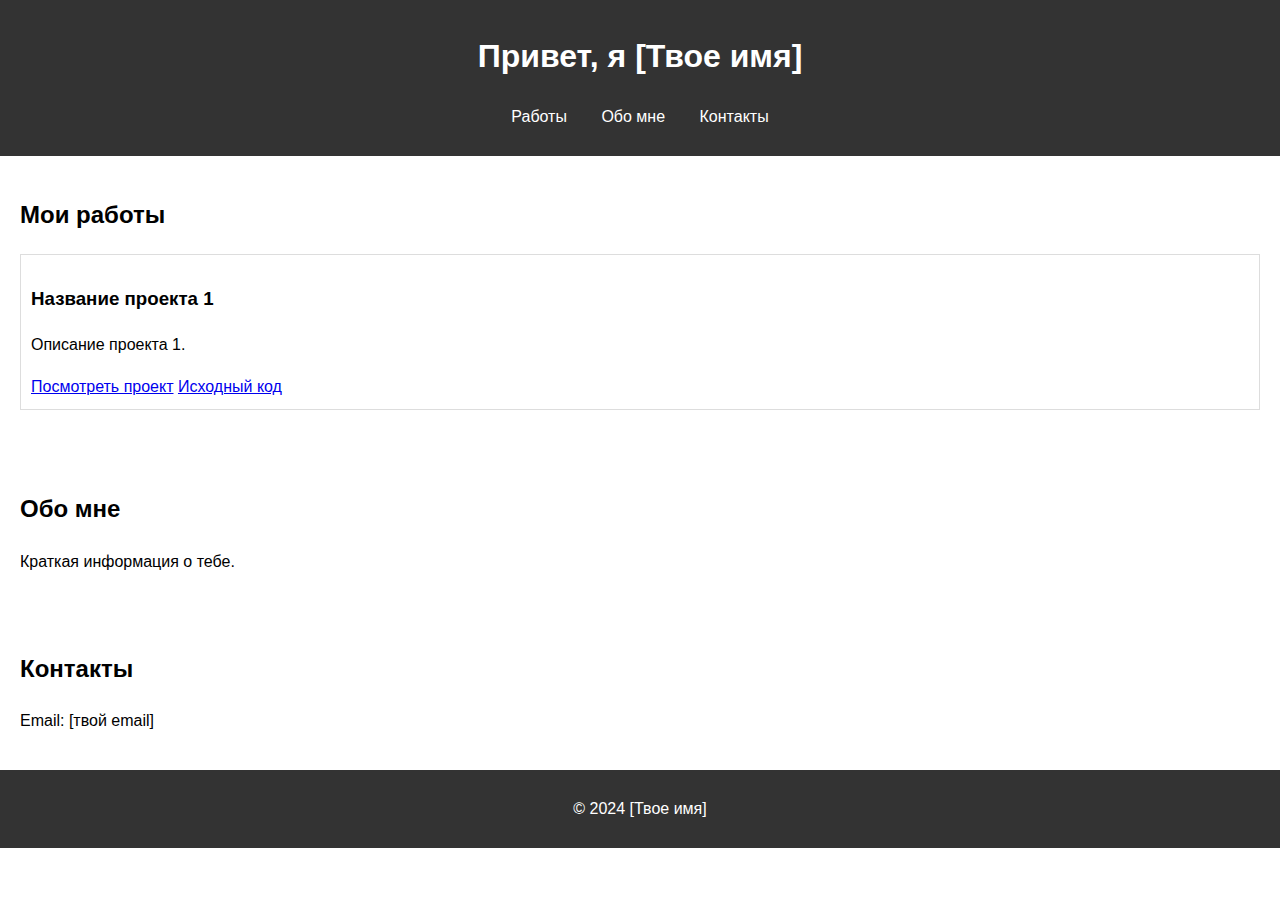
==== index.html @ 34c4a2e5 "Первый коммит" ====
<!DOCTYPE html>
<html lang="ru">
<head>
    <meta charset="UTF-8">
    <meta name="viewport" content="width=device-width, initial-scale=1.0">
    <title>Мое портфолио</title>
    <link rel="stylesheet" href="style.css">
</head>
<body>
    <header>
        <h1>Привет, я [Твое имя]</h1>
        <nav>
            <ul>
                <li><a href="#projects">Работы</a></li>
                <li><a href="#about">Обо мне</a></li>
                <li><a href="#contact">Контакты</a></li>
            </ul>
        </nav>
    </header>

    <section id="projects">
        <h2>Мои работы</h2>
        <div class="project">
            <h3>Название проекта 1</h3>
            <p>Описание проекта 1.</p>
            <a href="ссылка_на_живую_версию" target="_blank">Посмотреть проект</a>
            <a href="ссылка_на_код_в_GitHub" target="_blank">Исходный код</a>
        </div>
        <!-- Добавь больше проектов по аналогии -->
    </section>

    <section id="about">
        <h2>Обо мне</h2>
        <p>Краткая информация о тебе.</p>
    </section>

    <section id="contact">
        <h2>Контакты</h2>
        <p>Email: [твой email]</p>
        <!-- Можешь добавить форму для обратной связи, если нужно -->
    </section>

    <footer>
        <p>&copy; 2024 [Твое имя]</p>
    </footer>

    <script src="script.js"></script>
</body>
</html>
---- style.css ----
body {
    font-family: Arial, sans-serif;
    margin: 0;
    padding: 0;
    line-height: 1.6;
}

header {
    background: #333;
    color: #fff;
    padding: 10px 0;
    text-align: center;
}

nav ul {
    list-style: none;
    padding: 0;
}

nav ul li {
    display: inline;
    margin: 0 15px;
}

nav a {
    color: #fff;
    text-decoration: none;
}

section {
    padding: 20px;
}

.project {
    margin-bottom: 20px;
    padding: 10px;
    border: 1px solid #ddd;
}

footer {
    text-align: center;
    padding: 10px 0;
    background: #333;
    color: #fff;
}
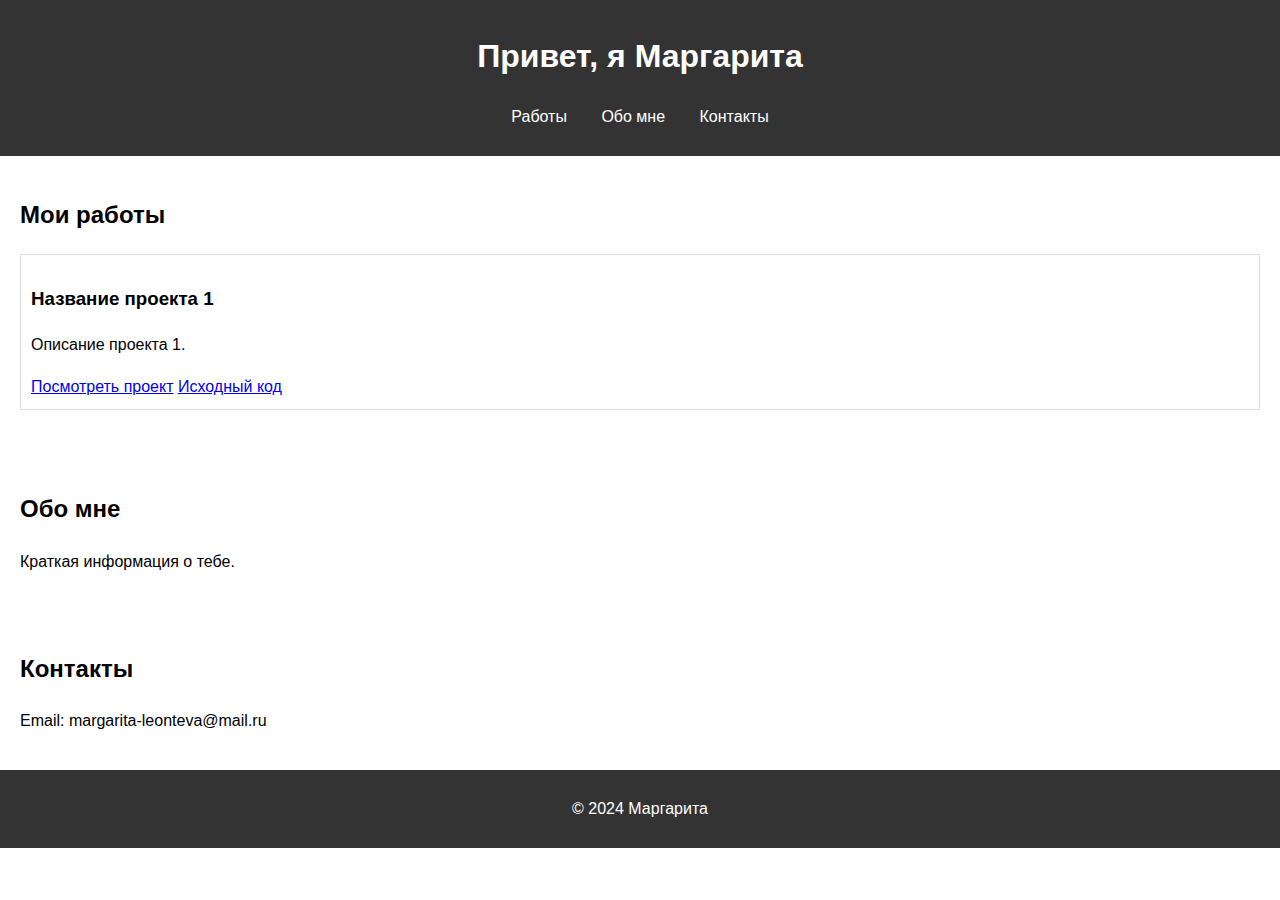
==== commit ad5ec003: "add projects" ====
--- a/index.html
+++ b/index.html
@@ -8,7 +8,7 @@
 </head>
 <body>
     <header>
-        <h1>Привет, я [Твое имя]</h1>
+        <h1>Привет, я Маргарита</h1>
         <nav>
             <ul>
                 <li><a href="#projects">Работы</a></li>
@@ -26,7 +26,7 @@
             <a href="ссылка_на_живую_версию" target="_blank">Посмотреть проект</a>
             <a href="ссылка_на_код_в_GitHub" target="_blank">Исходный код</a>
         </div>
-        <!-- Добавь больше проектов по аналогии -->
+       
     </section>
 
     <section id="about">
@@ -36,12 +36,12 @@
 
     <section id="contact">
         <h2>Контакты</h2>
-        <p>Email: [твой email]</p>
+        <p>Email: margarita-leonteva@mail.ru</p>
         <!-- Можешь добавить форму для обратной связи, если нужно -->
     </section>
 
     <footer>
-        <p>&copy; 2024 [Твое имя]</p>
+        <p>&copy; 2024 Маргарита</p>
     </footer>
 
     <script src="script.js"></script>
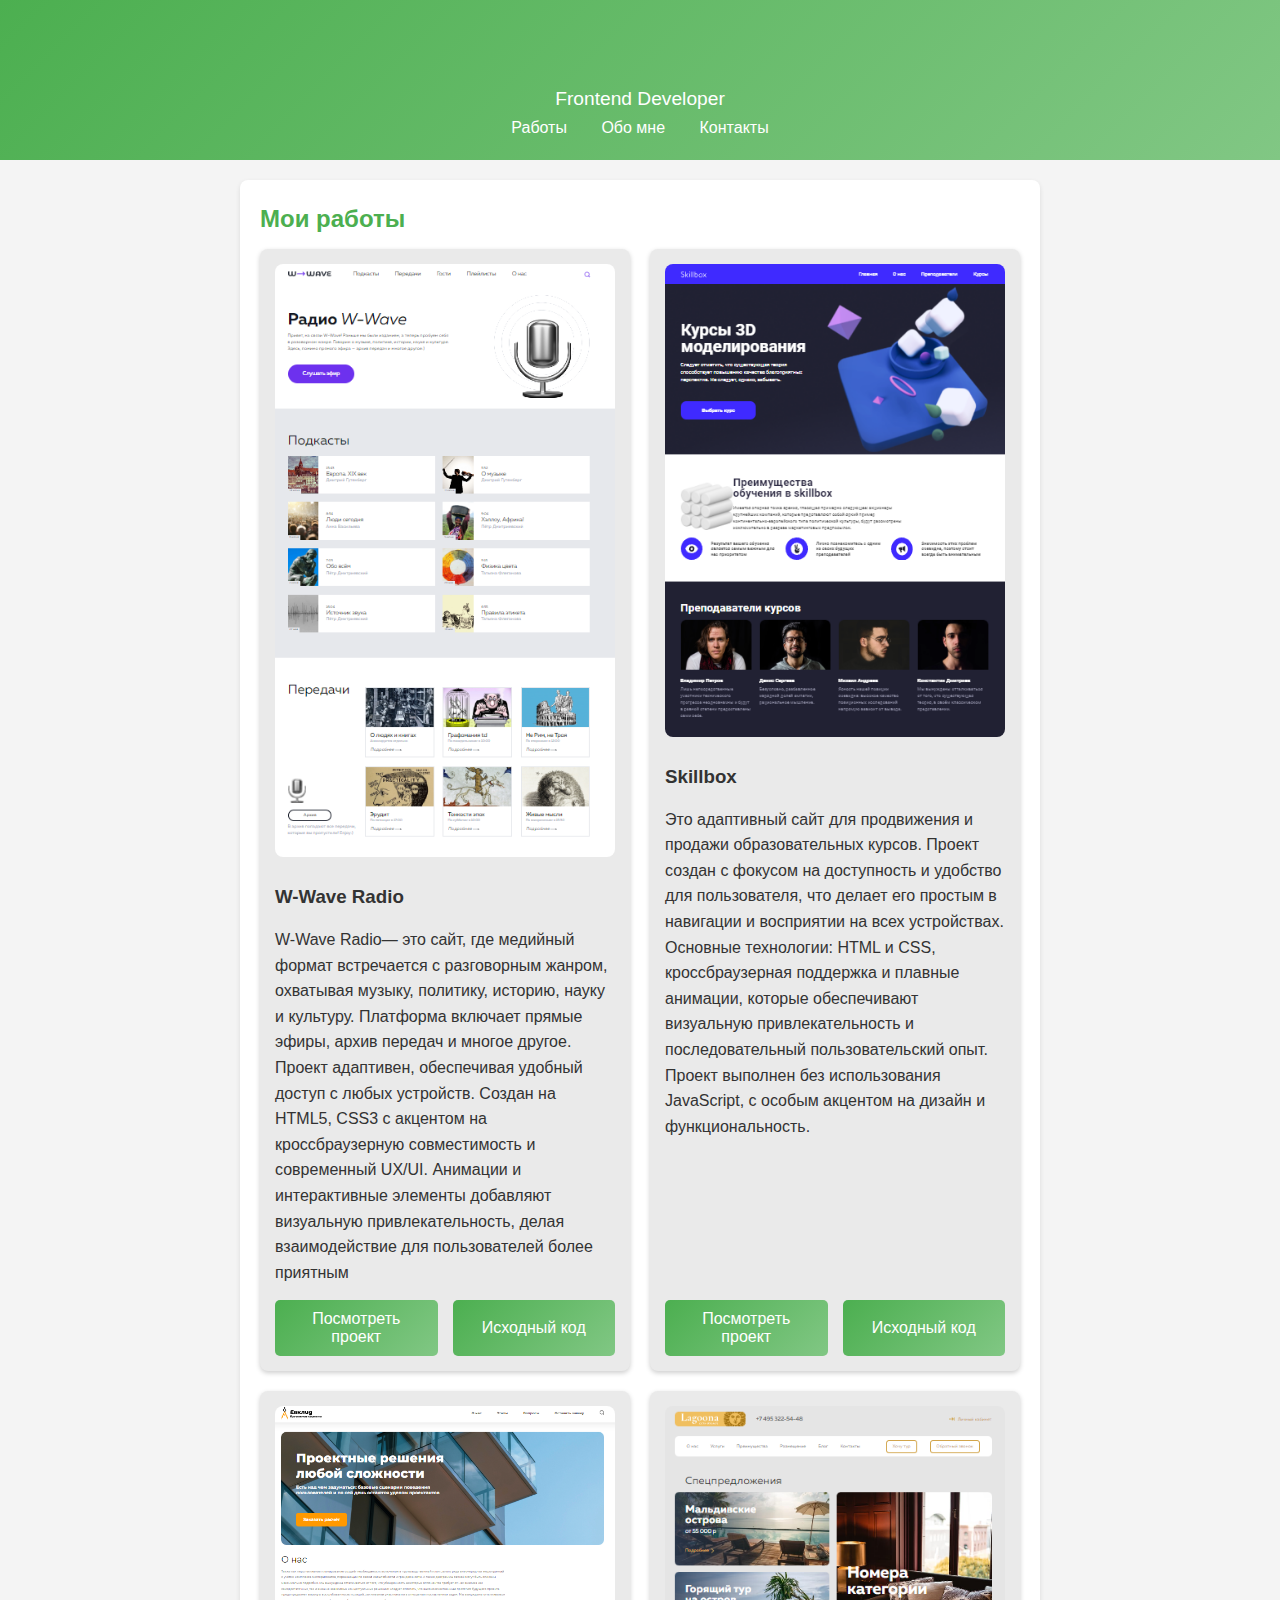
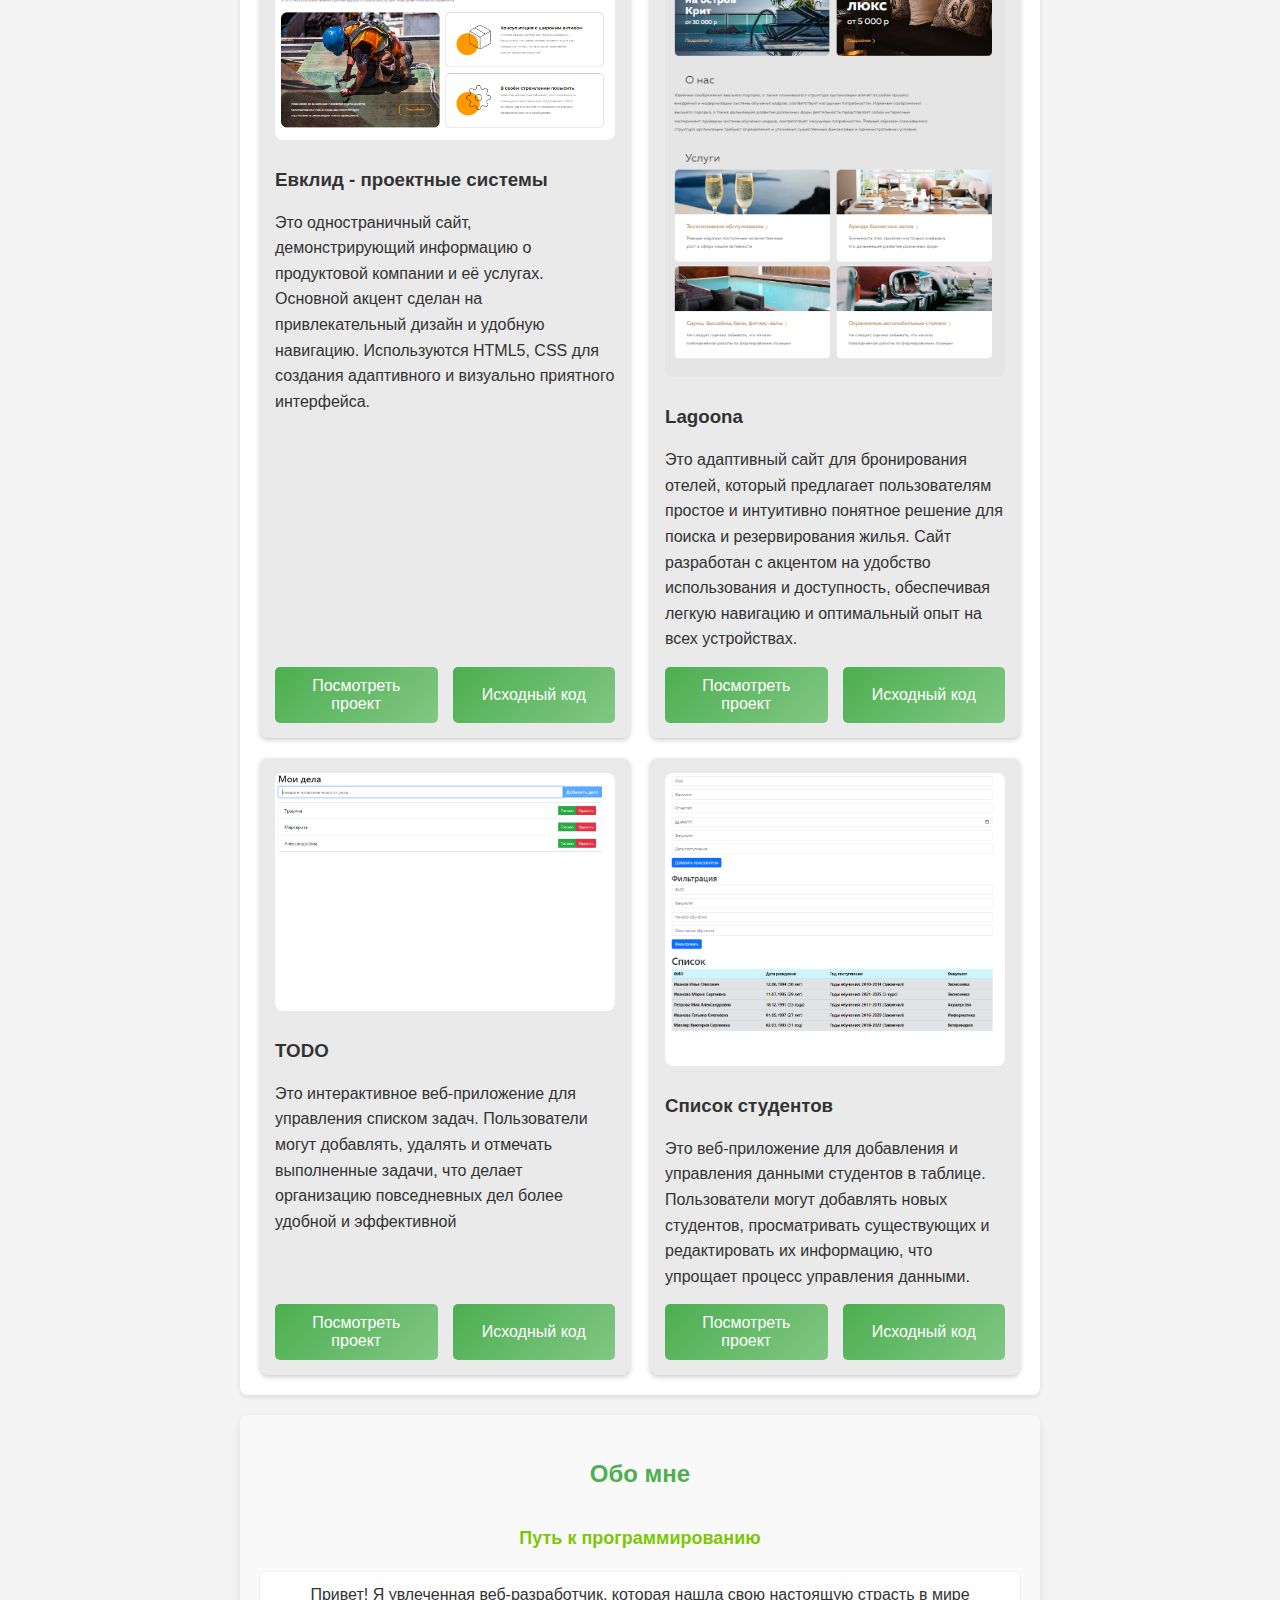
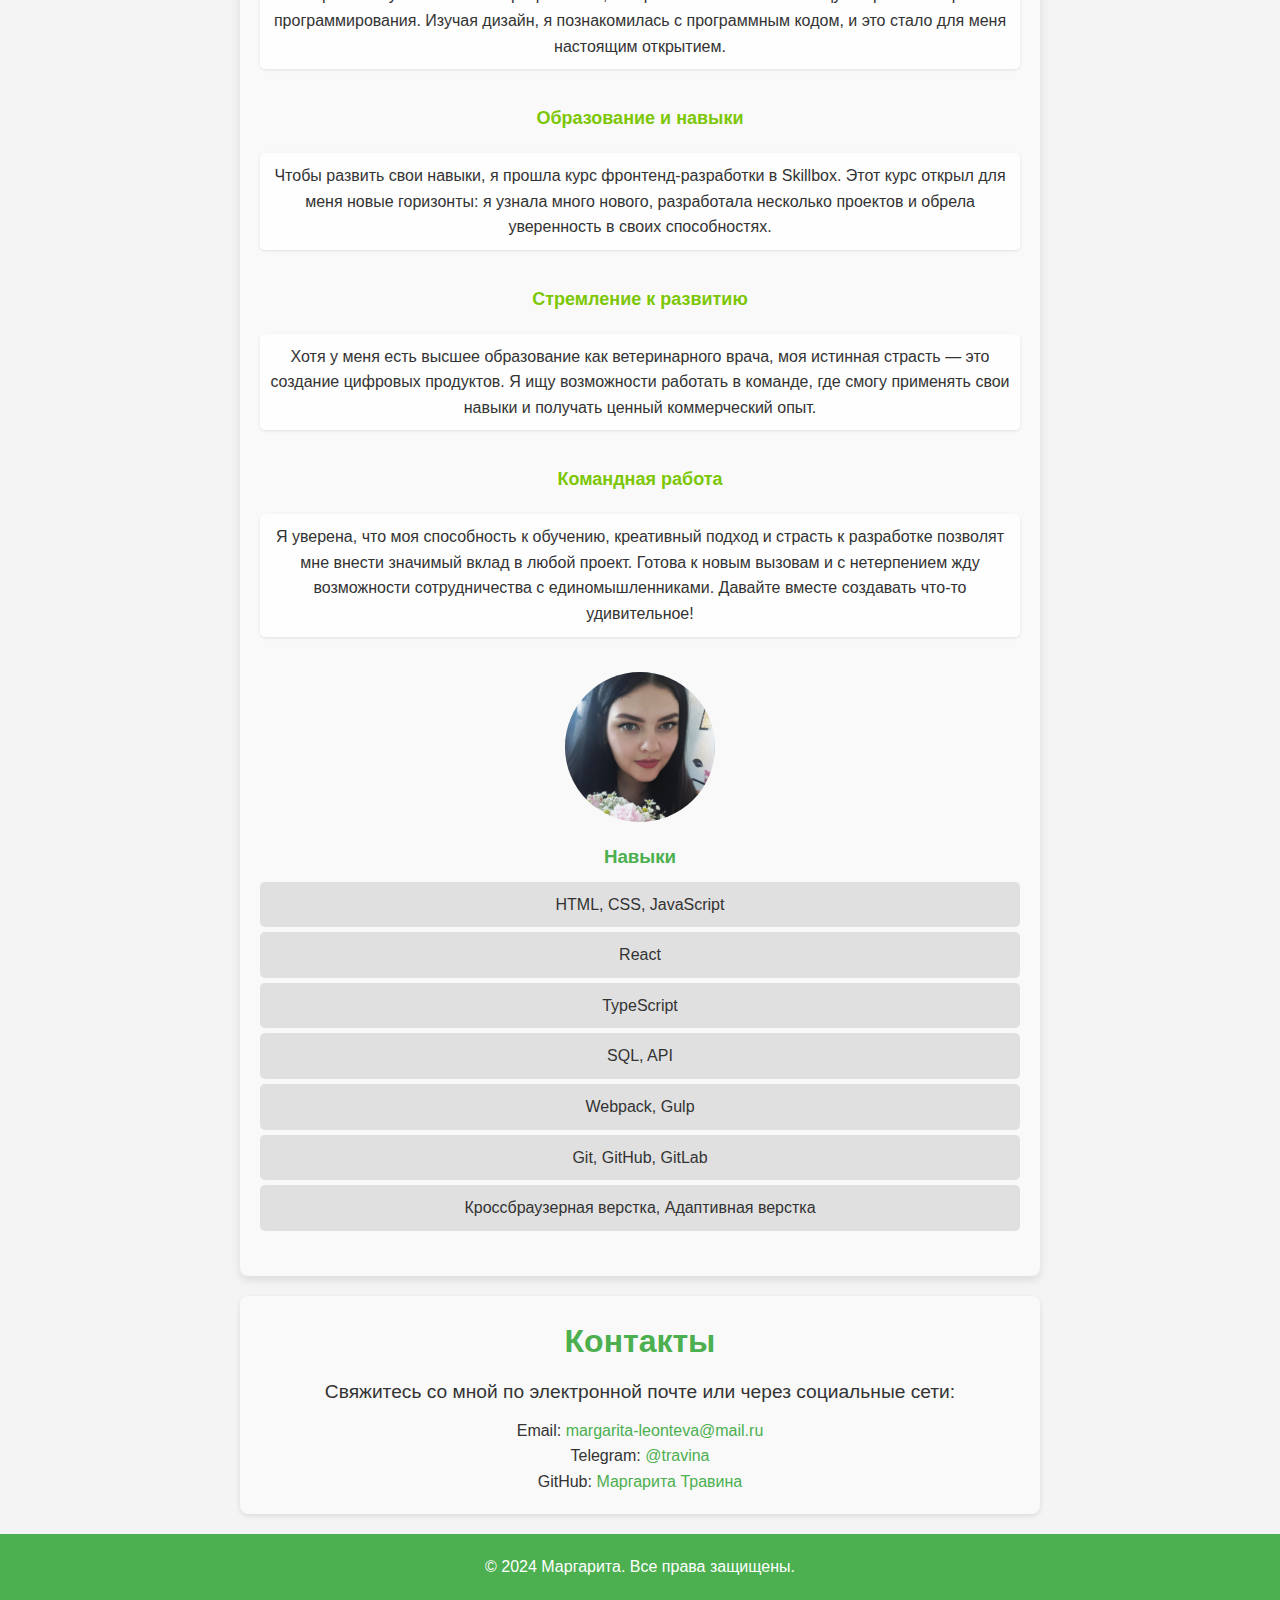
==== commit 5a11778d: "add projects, readme, img, style" ====
--- a/index.html
+++ b/index.html
@@ -1,49 +1,221 @@
 <!DOCTYPE html>
 <html lang="ru">
-<head>
-    <meta charset="UTF-8">
-    <meta name="viewport" content="width=device-width, initial-scale=1.0">
-    <title>Мое портфолио</title>
-    <link rel="stylesheet" href="style.css">
-</head>
-<body>
-    <header>
-        <h1>Привет, я Маргарита</h1>
-        <nav>
-            <ul>
-                <li><a href="#projects">Работы</a></li>
-                <li><a href="#about">Обо мне</a></li>
-                <li><a href="#contact">Контакты</a></li>
-            </ul>
-        </nav>
-    </header>
-
-    <section id="projects">
-        <h2>Мои работы</h2>
-        <div class="project">
-            <h3>Название проекта 1</h3>
-            <p>Описание проекта 1.</p>
-            <a href="ссылка_на_живую_версию" target="_blank">Посмотреть проект</a>
-            <a href="ссылка_на_код_в_GitHub" target="_blank">Исходный код</a>
-        </div>
-       
-    </section>
-
-    <section id="about">
-        <h2>Обо мне</h2>
-        <p>Краткая информация о тебе.</p>
-    </section>
-
-    <section id="contact">
-        <h2>Контакты</h2>
-        <p>Email: margarita-leonteva@mail.ru</p>
-        <!-- Можешь добавить форму для обратной связи, если нужно -->
-    </section>
-
-    <footer>
-        <p>&copy; 2024 Маргарита</p>
-    </footer>
-
-    <script src="script.js"></script>
-</body>
+    <head>
+        <meta charset="UTF-8">
+        <meta name="viewport" content="width=device-width, initial-scale=1.0">
+        <title>Мое портфолио | Маргарита</title>
+        <meta name="description"
+            content="Портфолио Маргариты – веб-разработчика. Здесь представлены мои работы, опыт и контактная информация.">
+        <link rel="stylesheet" href="style.css">
+    </head>
+    <body class="page">
+        <header class="header">
+            <h1 class="header__title">Привет! Я Маргарита</h1>
+            <p class="header__subtitle">Frontend Developer</p>
+            <nav class="header__nav">
+                <ul class="nav__list">
+                    <li class="nav__item"><a href="#projects"
+                            class="nav__link">Работы</a></li>
+                    <li class="nav__item"><a href="#about" class="nav__link">Обо
+                            мне</a></li>
+                    <li class="nav__item"><a href="#contact"
+                            class="nav__link">Контакты</a></li>
+                </ul>
+            </nav>
+        </header>
+        <section id="projects" class="projects hidden">
+            <h2 class="projects__title">Мои работы</h2>
+            <div class="projects__container">
+                <div class="project-card hidden">
+                    <img src="img/project-card-1.png" alt="Проект 1"
+                        class="project-card__image">
+                    <h3 class="project-card__title">W-Wave Radio</h3>
+                    <p class="project-card__description">W-Wave Radio— это сайт,
+                        где медийный формат встречается с
+                        разговорным жанром, охватывая музыку, политику, историю,
+                        науку и культуру. Платформа включает прямые эфиры, архив
+                        передач и многое другое. Проект адаптивен, обеспечивая
+                        удобный доступ с любых устройств. Создан на HTML5, CSS3
+                        с акцентом на кроссбраузерную совместимость и
+                        современный UX/UI. Анимации и интерактивные элементы
+                        добавляют визуальную привлекательность, делая
+                        взаимодействие для пользователей более приятным</p>
+                    <div class="project-card__links">
+                        <button class="project-card__button"
+                            onclick="window.open('https://Margarita-Travina.github.io/travina/projects/project1/', '_blank')">Посмотреть
+                            проект</button>
+                        <button class="project-card__button"
+                            onclick="window.open('https://github.com/Margarita-Travina/travina/tree/main/projects/project1', '_blank')">Исходный
+                            код</button>
+                    </div>
+                </div>
+                <div class="project-card hidden">
+                    <img src="img/project-card-2.png" alt="Проект 2"
+                        class="project-card__image">
+                    <h3 class="project-card__title">Skillbox</h3>
+                    <p class="project-card__description">Это адаптивный сайт для
+                        продвижения и продажи
+                        образовательных курсов. Проект создан с фокусом на
+                        доступность и удобство для пользователя, что делает его
+                        простым в навигации и восприятии на всех устройствах.
+                        Основные технологии: HTML и CSS, кроссбраузерная
+                        поддержка и плавные анимации, которые обеспечивают
+                        визуальную привлекательность и последовательный
+                        пользовательский опыт. Проект выполнен без использования
+                        JavaScript, с особым акцентом на дизайн и
+                        функциональность.</p>
+                    <div class="project-card__links">
+                        <button class="project-card__button"
+                            onclick="window.open('https://Margarita-Travina.github.io/travina/projects/project2/', '_blank')">Посмотреть
+                            проект</button>
+                        <button class="project-card__button"
+                            onclick="window.open('https://github.com/Margarita-Travina/travina/tree/main/projects/project2', '_blank')">Исходный
+                            код</button>
+                    </div>
+                </div> <div class="project-card hidden">
+                    <img src="img/project-card-3.png" alt="Проект 3"
+                        class="project-card__image">
+                    <h3 class="project-card__title">Евклид - проектные
+                        системы</h3>
+                    <p class="project-card__description">Это одностраничный
+                        сайт, демонстрирующий информацию о
+                        продуктовой компании и её услугах. Основной акцент
+                        сделан на привлекательный дизайн и удобную навигацию.
+                        Используются HTML5, CSS для создания адаптивного и
+                        визуально приятного интерфейса.</p>
+                    <div class="project-card__links">
+                        <button class="project-card__button"
+                            onclick="window.open('https://Margarita-Travina.github.io/travina/projects/project3/', '_blank')">Посмотреть
+                            проект</button>
+                        <button class="project-card__button"
+                            onclick="window.open('https://github.com/Margarita-Travina/travina/tree/main/projects/project3', '_blank')">Исходный
+                            код</button>
+                    </div>
+                </div> <div class="project-card hidden">
+                    <img src="img/project-card-4.png" alt="Проект 4"
+                        class="project-card__image">
+                    <h3 class="project-card__title">Lagoona</h3>
+                    <p class="project-card__description">Это адаптивный сайт для
+                        бронирования отелей, который
+                        предлагает пользователям простое и интуитивно понятное
+                        решение для поиска и резервирования жилья. Сайт
+                        разработан с акцентом на удобство использования и
+                        доступность, обеспечивая легкую навигацию и оптимальный
+                        опыт на всех устройствах.</p>
+                    <div class="project-card__links">
+                        <button class="project-card__button"
+                            onclick="window.open('https://Margarita-Travina.github.io/travina/projects/project4/', '_blank')">Посмотреть
+                            проект</button>
+                        <button class="project-card__button"
+                            onclick="window.open('https://github.com/Margarita-Travina/travina/tree/main/projects/project4', '_blank')">Исходный
+                            код</button>
+                    </div>
+                </div> <div class="project-card hidden">
+                    <img src="img/project-card-5.png" alt="Проект 5"
+                        class="project-card__image">
+                    <h3 class="project-card__title">TODO</h3>
+                    <p class="project-card__description"> Это интерактивное
+                        веб-приложение для управления списком
+                        задач. Пользователи могут добавлять, удалять и отмечать
+                        выполненные задачи, что делает организацию повседневных
+                        дел более удобной и эффективной</p>
+                    <div class="project-card__links">
+                        <button class="project-card__button"
+                            onclick="window.open('https://Margarita-Travina.github.io/travina/projects/project5/', '_blank')">Посмотреть
+                            проект</button>
+                        <button class="project-card__button"
+                            onclick="window.open('https://github.com/Margarita-Travina/travina/tree/main/projects/project5', '_blank')">Исходный
+                            код</button>
+                    </div>
+                </div> <div class="project-card hidden">
+                    <img src="img/project-card-6.png" alt="Проект 6"
+                        class="project-card__image">
+                    <h3 class="project-card__title">Список студентов</h3>
+                    <p class="project-card__description">Это веб-приложение для
+                        добавления и управления данными
+                        студентов в таблице. Пользователи могут добавлять новых
+                        студентов, просматривать существующих и редактировать их
+                        информацию, что упрощает процесс управления данными.</p>
+                    <div class="project-card__links">
+                        <button class="project-card__button"
+                            onclick="window.open('https://Margarita-Travina.github.io/travina/projects/project6/', '_blank')">Посмотреть
+                            проект</button>
+                        <button class="project-card__button"
+                            onclick="window.open('https://github.com/Margarita-Travina/travina/tree/main/projects/project6', '_blank')">Исходный
+                            код</button>
+                    </div>
+                </div>
+            </div>
+        </section>
+        <section id="about" class="about hidden">
+            <h2 class="about__title">Обо мне</h2>
+            <div class="about__container">
+                <h3 class="about__heading">Путь к программированию</h3>
+                <p class="about__text">Привет! Я увлеченная веб-разработчик,
+                    которая нашла свою настоящую страсть в мире
+                    программирования. Изучая дизайн, я познакомилась с
+                    программным кодом, и это стало для меня настоящим
+                    открытием.</p>
+
+                <h3 class="about__heading">Образование и навыки</h3>
+                <p class="about__text">Чтобы развить свои навыки, я прошла курс
+                    фронтенд-разработки в Skillbox. Этот курс открыл для меня
+                    новые горизонты: я узнала много нового, разработала
+                    несколько проектов и обрела уверенность в своих
+                    способностях.</p>
+
+                <h3 class="about__heading">Стремление к развитию</h3>
+                <p class="about__text">Хотя у меня есть высшее образование как
+                    ветеринарного врача, моя истинная страсть — это создание
+                    цифровых продуктов. Я ищу возможности работать в команде,
+                    где смогу применять свои навыки и получать ценный
+                    коммерческий опыт.</p>
+
+                <h3 class="about__heading">Командная работа</h3>
+                <p class="about__text">Я уверена, что моя способность к
+                    обучению, креативный подход и страсть к разработке позволят
+                    мне внести значимый вклад в любой проект. Готова к новым
+                    вызовам и с нетерпением жду возможности сотрудничества с
+                    единомышленниками. Давайте вместе создавать что-то
+                    удивительное!</p>
+
+                <img src="img/my-photo.jpg" alt="Моя фотография"
+                    class="about__photo">
+            </div>
+            <div class="skills">
+                <h3 class="skills__title">Навыки</h3>
+                <ul class="skills__list">
+                    <li class="skills__item">HTML, CSS, JavaScript</li>
+                    <li class="skills__item">React</li>
+                    <li class="skills__item">TypeScript</li>
+                    <li class="skills__item">SQL, API</li>
+                    <li class="skills__item">Webpack, Gulp</li>
+                    <li class="skills__item">Git, GitHub, GitLab</li>
+                    <li class="skills__item">Кроссбраузерная верстка, Адаптивная
+                        верстка</li>
+                </ul>
+            </div>
+        </section>
+        <section id="contact" class="visible contact">
+            <h2 class="contact__title">Контакты</h2>
+            <p class="contact__description">Свяжитесь со мной по электронной
+                почте или через социальные
+                сети:</p>
+            <p class="contact__email">Email: <a
+                    href="mailto:margarita-leonteva@mail.ru"
+                    class="contact__link">margarita-leonteva@mail.ru</a></p>
+            <p class="contact__telegram">Telegram: <a
+                    href="https://t.me/travina_margarita"
+                    class="contact__link">@travina</a></p>
+            <p class="contact__github">GitHub: <a
+                    href="https://github.com/Margarita-Travina"
+                    class="contact__link">Маргарита
+                    Травина</a></p>
+        </section>
+        <footer class="footer">
+            <p class="footer__text">&copy; 2024 Маргарита. Все права
+                защищены.</p>
+        </footer>
+        <script src="script.js"></script>
+    </body>
 </html>
--- a/style.css
+++ b/style.css
@@ -1,45 +1,230 @@
-body {
-    font-family: Arial, sans-serif;
+* {
     margin: 0;
     padding: 0;
+    box-sizing: border-box;
+}
+
+.page {
+    font-family: Arial, sans-serif;
     line-height: 1.6;
-}
-
-header {
-    background: #333;
+    background-color: #f4f4f4;
+    color: #333;
+}
+
+.header {
+    background: linear-gradient(135deg, #4CAF50, #81C784);
     color: #fff;
-    padding: 10px 0;
-    text-align: center;
-}
-
-nav ul {
+    padding: 20px 0;
+    text-align: center;
+}
+
+.header__title {
+    margin: 0;
+    font-size: 2.5em;
+    opacity: 0;
+    transform: translateY(-20px);
+    animation: fadeIn 1s forwards;
+    animation-delay: 0.5s;
+}
+
+@keyframes fadeIn {
+    to {
+        opacity: 1;
+        transform: translateY(0);
+    }
+}
+
+.header__subtitle {
+    font-size: 1.2em;
+}
+
+.nav__list {
     list-style: none;
     padding: 0;
 }
 
-nav ul li {
+.nav__item {
     display: inline;
     margin: 0 15px;
 }
 
-nav a {
+.nav__link {
     color: #fff;
     text-decoration: none;
 }
 
-section {
+.projects, .about, .contact {
     padding: 20px;
-}
-
-.project {
+    margin: 20px auto;
+    max-width: 800px;
+    background: #fff;
+    border-radius: 8px;
+    box-shadow: 0 2px 5px rgba(0, 0, 0, 0.1);
+}
+
+.projects__title, .about__title, .skills__title {
+    color: #4CAF50;
+    margin-bottom: 10px;
+}
+
+.projects__container {
+    display: flex;
+    flex-wrap: wrap;
+    gap: 20px;
+}
+
+.project-card {
+    flex: 1 1 calc(50% - 20px);
+    background: #eaeaea;
+    padding: 15px;
+    border-radius: 8px;
+    box-shadow: 0 2px 5px rgba(0, 0, 0, 0.2);
+    transition: transform 0.2s;
+    display: flex;
+    flex-direction: column;
+    gap: 15px;
+}
+
+.project-card:hover {
+    transform: scale(1.05);
+}
+
+.project-card__image {
+    max-width: 100%;
+    border-radius: 8px;
+    margin-bottom: 10px;
+}
+
+.project-card__links {
+    display: flex;
+    margin-top: auto;
+    gap: 15px;
+}
+
+.project-card__button {
+    background: linear-gradient(135deg, #4CAF50, #81C784);
+    color: white;
+    border: none;
+    border-radius: 5px;
+    padding: 10px 15px;
+    cursor: pointer;
+    transition: background 0.3s ease;
+    text-align: center;
+    font-size: 1em;
+    width: 100%;
+}
+
+.project-card__button:hover,
+.project-card__button:focus {
+    background: linear-gradient(135deg, #367c3c, #4CAF50);
+}
+
+.footer {
+    text-align: center;
+    padding: 20px 0;
+    background: #4CAF50;
+    color: #fff;
+    position: relative;
+    bottom: 0;
+    width: 100%;
+}
+
+.about {
+    text-align: center;
+    padding: 40px 20px;
+    background-color: #f9f9f9;
+    border-radius: 8px;
+    box-shadow: 0 4px 10px rgba(0, 0, 0, 0.1);
+}
+
+.about__container {
+    display: flex;
+    flex-direction: column;
+    align-items: center;
     margin-bottom: 20px;
+}
+
+.about__photo {
+    width: 150px;
+    height: 150px;
+    border-radius: 50%;
+    object-fit: cover;
+    margin-top: 20px;
+    transition: transform 0.3s ease;
+}
+
+.about__photo:hover {
+    transform: scale(1.1);
+}
+
+.skills {
+    margin-top: 20px;
+}
+
+.skills__list {
+    list-style-type: none;
+    padding: 0;
+}
+
+.skills__item {
+    background: #e0e0e0;
+    margin: 5px 0;
     padding: 10px;
-    border: 1px solid #ddd;
-}
-
-footer {
-    text-align: center;
-    padding: 10px 0;
-    background: #333;
-    color: #fff;
-}
+    border-radius: 5px;
+    transition: background 0.3s;
+}
+
+.skills__item:hover {
+    background: #d0d0d0;
+}
+
+.about__heading {
+    color: #7cc705;
+    margin-top: 20px;
+    margin-bottom: 20px;
+    font-size: 18px;
+}
+
+.about__text {
+    background: rgba(255, 255, 255, 0.8);
+    padding: 10px;
+    border-radius: 5px;
+    box-shadow: 0 1px 3px rgba(0, 0, 0, 0.1);
+    margin-bottom: 15px;
+}
+
+.contact {
+    padding: 20px;
+    margin: 20px auto;
+    max-width: 800px;
+    background: #f9f9f9;
+    border-radius: 8px;
+    box-shadow: 0 2px 5px rgba(0, 0, 0, 0.1);
+    text-align: center;
+}
+
+.contact__title {
+    color: #4CAF50;
+    margin-bottom: 10px;
+    font-size: 2em;
+    transition: color 0.3s ease;
+}
+
+.contact__title:hover {
+    color: #388E3C;
+}
+
+.contact__description {
+    margin: 10px 0;
+    font-size: 1.2em;
+}
+
+.contact__link {
+    color: #4CAF50;
+    text-decoration: none;
+    transition: color 0.3s;
+}
+
+.contact__link:hover {
+    color: #388E3C;
+}